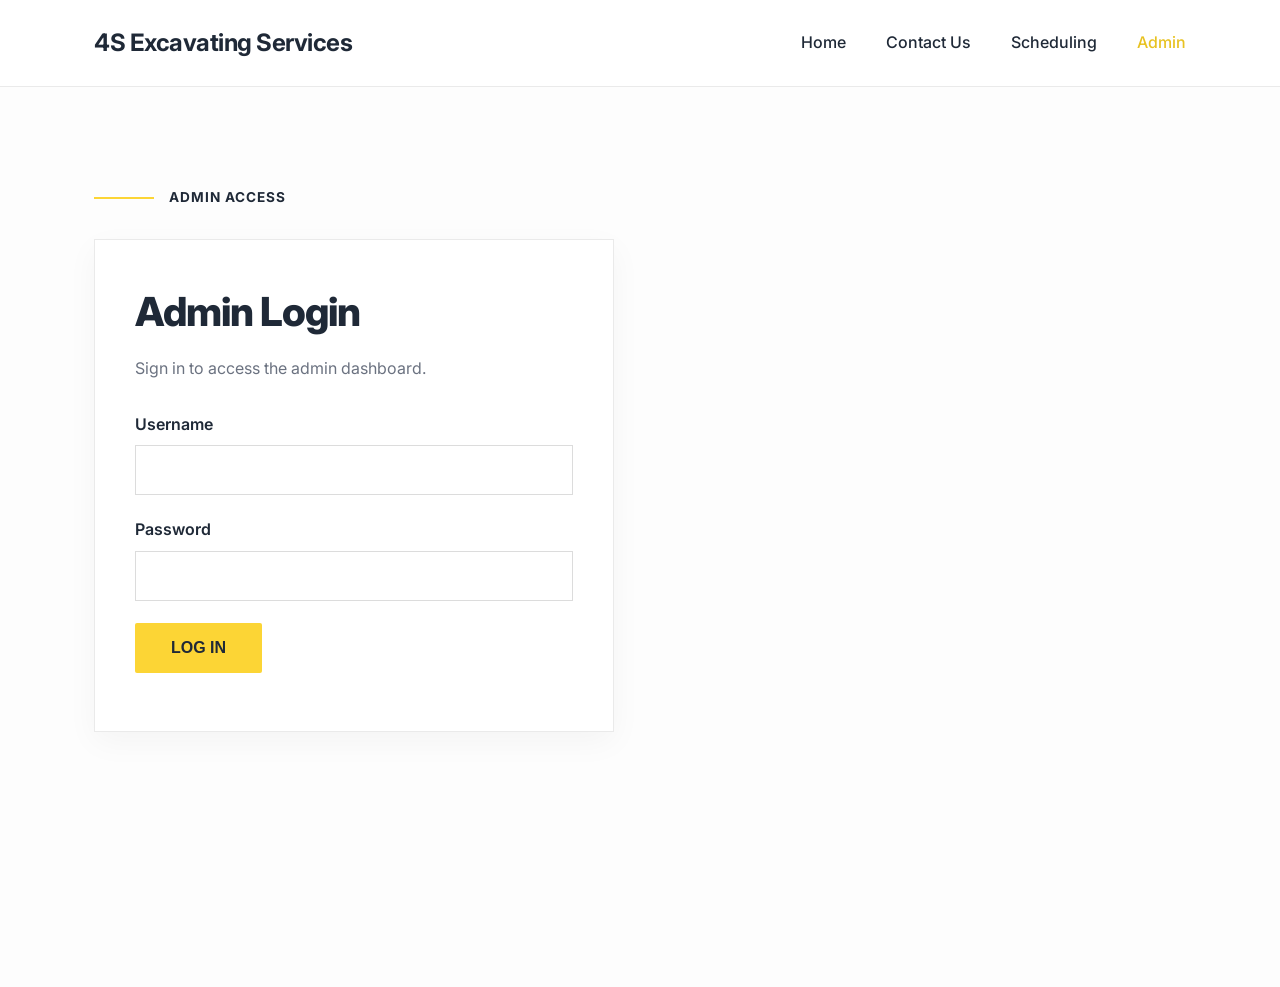
==== admin-login.html @ 3fa3205a "admin related changes" ====
<!DOCTYPE html>
<html lang="en">
<head>
    <!--
        Name: Group
        Date: 2026-03-30
        Description: Admin login page for 4S Excavating Services.
    -->
    <meta charset="UTF-8">
    <meta name="viewport" content="width=device-width, initial-scale=1.0">
    <meta name="description" content="Admin login page for 4S Excavating Services.">
    <title>Admin Login | 4S Excavating Services</title>
    <link rel="stylesheet" href="styles/style.css">
</head>
<body>
    <!-- Navbar -->
    <header class="header">
        <div class="container nav-container">
            <a href="index.html" class="logo">4S Excavating Services</a>

            <nav class="nav">
                <ul class="nav-list">
                    <li>
                        <a href="index.html" class="nav-link">
                            <span class="link-text">Home</span>
                            <span class="mobile-arrow">&rsaquo;</span>
                        </a>
                    </li>
                    <li>
                        <a href="#" class="nav-link">
                            <span class="link-text">Contact Us</span>
                            <span class="mobile-arrow">&rsaquo;</span>
                        </a>
                    </li>
                    <li>
                        <a href="#" class="nav-link">
                            <span class="link-text">Scheduling</span>
                            <span class="mobile-arrow">&rsaquo;</span>
                        </a>
                    </li>
                    <li>
                        <a href="admin-login.html" class="nav-link active">
                            <span class="link-text">Admin</span>
                            <span class="mobile-arrow">&rsaquo;</span>
                        </a>
                    </li>
                    <li class="mobile-socials">
                        <a href="#">Facebook</a>
                        <a href="#">Instagram</a>
                        <a href="#">Twitter</a>
                    </li>
                </ul>
            </nav>

            <button class="mobile-menu-btn" aria-label="Toggle menu">
                <span class="bar"></span>
                <span class="bar"></span>
                <span class="bar"></span>
            </button>
        </div>
    </header>

    <main class="admin-page">
        <section class="admin-login-section">
            <div class="container">
                <div class="section-tag">
                    <span class="line"></span> ADMIN ACCESS
                </div>

                <div class="admin-login-card">
                    <h1>Admin Login</h1>
                    <p class="admin-login-text">
                        Sign in to access the admin dashboard.
                    </p>

                    <form id="admin-login-form">
                        <div class="form-group">
                            <label for="username">Username</label>
                            <input type="text" id="username" name="username">
                        </div>

                        <div class="form-group">
                            <label for="password">Password</label>
                            <input type="password" id="password" name="password">
                        </div>

                        <button type="submit" class="btn btn-primary">Log In</button>
                    </form>

                    <p id="login-message" class="form-message"></p>
                </div>
            </div>
        </section>
    </main>

    <script src="js/script.js"></script>
    <script src="js/admin-login.js"></script>
</body>
</html>
---- styles/style.css ----
@import url('https://fonts.googleapis.com/css2?family=Inter:wght@400;500;600;700;800&display=swap');

:root {
    /* Color scheme inspired by the second image */
    --clr-yellow: #fcd535;
    /* Bright yellow accent */
    --clr-yellow-hover: #e8c222;
    --clr-dark: #111111;
    /* Deep black/dark gray for hero */
    --clr-darker: #0a0a0a;
    --clr-white: #ffffff;
    --clr-bg-light: #fdfdfd;
    /* Main background */
    --clr-card-bg: #f5f5f5;
    /* Light gray for cards to stand out on white */

    --text-dark: #1f2937;
    --text-light: #ffffff;
    --text-muted: #6b7280;

    --font-main: 'Inter', sans-serif;
}

* {
    margin: 0;
    padding: 0;
    box-sizing: border-box;
}

body {
    font-family: var(--font-main);
    background-color: var(--clr-bg-light);
    color: var(--text-dark);
    line-height: 1.6;
    overflow-x: hidden;
}

.container {
    width: 100%;
    max-width: 1140px;
    margin: 0 auto;
    padding: 0 24px;
}

/* Navbar exactly like Image 1 (White background, dark text) */
.header {
    background-color: var(--clr-white);
    padding: 24px 0;
    width: 100%;
    border-bottom: 1px solid #eaeaea;
    /* Optional slight separation */
}

.nav-container {
    display: flex;
    justify-content: space-between;
    align-items: center;
}

.logo {
    font-size: 1.5rem;
    font-weight: 700;
    color: var(--text-dark);
    text-decoration: none;
    letter-spacing: -0.5px;
}

.nav-list {
    display: flex;
    list-style: none;
    gap: 40px;
}

.nav-link {
    text-decoration: none;
    color: var(--text-dark);
    font-weight: 500;
    font-size: 1rem;
    transition: color 0.3s ease;
}

.nav-link:hover,
.nav-link.active {
    color: var(--clr-yellow-hover);
}

.mobile-arrow,
.mobile-socials {
    display: none;
}

.mobile-menu-btn {
    display: none;
    background: none;
    border: none;
    cursor: pointer;
    flex-direction: column;
    gap: 5px;
}

.mobile-menu-btn .bar {
    width: 25px;
    height: 3px;
    background-color: var(--text-dark);
    transition: 0.3s;
}

/* Hero Section (Mimicking Image 1 layout, Image 2 dark aesthetics) */
.hero {
    position: relative;
    padding: 140px 0;
    /* Sleek dark gradient background instead of image */
    background: linear-gradient(135deg, var(--clr-darker) 0%, #2a2a2a 100%);
    color: var(--text-light);
    text-align: center;
}

/* Subtle pattern overlay to make it look "blended" and professional */
.hero::after {
    content: '';
    position: absolute;
    top: 0;
    left: 0;
    right: 0;
    bottom: 0;
    opacity: 0.05;
    background-image: radial-gradient(var(--clr-white) 1px, transparent 1px);
    background-size: 20px 20px;
    pointer-events: none;
}

.hero-content {
    position: relative;
    z-index: 2;
    display: flex;
    flex-direction: column;
    align-items: center;
    max-width: 800px;
}

.subtitle {
    font-size: 1.5rem;
    font-weight: 600;
    color: var(--clr-yellow);
    /* Yellow accent from image 2 */
    margin-bottom: 8px;
    letter-spacing: 0.5px;
}

.title {
    font-size: 4rem;
    font-weight: 800;
    color: var(--text-light);
    margin-bottom: 40px;
    line-height: 1.1;
    letter-spacing: -1px;
}

.btn {
    display: inline-block;
    padding: 16px 36px;
    font-size: 1rem;
    font-weight: 700;
    text-decoration: none;
    text-transform: uppercase;
    border: none;
    cursor: pointer;
    transition: all 0.3s ease;
    border-radius: 2px;
}

.btn-primary {
    background-color: var(--clr-yellow);
    color: var(--text-dark);
}

.btn-primary:hover {
    background-color: var(--clr-yellow-hover);
    transform: translateY(-2px);
}

/* About Section */
.about {
    padding: 100px 0;
    background-color: var(--clr-bg-light);
}

.about-container {
    display: flex;
    gap: 80px;
    align-items: flex-start;
}

.about-left {
    flex: 1.2;
}

.about-right {
    flex: 1;
    display: flex;
    flex-direction: column;
    gap: 50px;
    padding-top: 50px;
}

.section-tag {
    display: flex;
    align-items: center;
    gap: 15px;
    font-size: 0.85rem;
    font-weight: 700;
    text-transform: uppercase;
    color: var(--text-dark);
    margin-bottom: 20px;
    letter-spacing: 1px;
}

.section-tag .line {
    width: 60px;
    height: 2px;
    background-color: var(--clr-yellow);
}

.about-left h2 {
    font-size: 3.5rem;
    font-weight: 800;
    color: var(--text-dark);
    margin-bottom: 40px;
    letter-spacing: -1px;
    line-height: 1.1;
}

.about-text p {
    font-size: 1rem;
    color: var(--text-dark);
    margin-bottom: 30px;
    line-height: 1.8;
}

.stat-item {
    display: flex;
    flex-direction: column;
}

.stat-number {
    font-size: 4rem;
    font-weight: 800;
    color: var(--clr-dark);
    line-height: 0.9;
    margin-bottom: 12px;
    letter-spacing: -2px;
}

.stat-label {
    font-size: 1.2rem;
    font-weight: 700;
    color: var(--text-dark);
}

/* Animations */
@keyframes slideUp {
    from {
        opacity: 0;
        transform: translateY(60px);
    }
    to {
        opacity: 1;
        transform: translateY(0);
    }
}

@keyframes slideLeft {
    from {
        opacity: 0;
        transform: translateX(-60px);
    }
    to {
        opacity: 1;
        transform: translateX(0);
    }
}

.section-animate {
    opacity: 0;
}

.section-animate.active.slide-up {
    animation: slideUp 0.8s cubic-bezier(0.16, 1, 0.3, 1) forwards;
}

.section-animate.active.slide-left {
    animation: slideLeft 0.8s cubic-bezier(0.16, 1, 0.3, 1) forwards;
}

/* Features Section */
.features {
    padding: 100px 0;
    background-color: var(--clr-white);
}

.features-title {
    font-size: 3.5rem;
    font-weight: 800;
    color: var(--text-dark);
    margin-bottom: 60px;
    letter-spacing: -1px;
    line-height: 1.1;
}

.features-grid {
    display: flex;
    gap: 30px;
}

.feature-column {
    flex: 1;
    display: flex;
    flex-direction: column;
    gap: 24px;
    /* Space between card and bottom text */
}

/* Cards (Wireframe shows side-by-side flex layout for icon and text inside a gray card) */
.card {
    background-color: #f9f8f6;
    padding: 40px 32px;
    display: flex;
    flex-direction: column;
    align-items: flex-start;
    gap: 25px;
    min-height: 200px;
    /* Equalizing heights */
    transition: transform 0.3s ease, box-shadow 0.3s ease;
    /* Adding a subtle left yellow border on hover for polish */
    border-left: 4px solid transparent;
}

.card:hover {
    transform: translateY(-5px);
    box-shadow: 0 10px 30px rgba(0, 0, 0, 0.05);
    border-left: 4px solid var(--clr-yellow);
}

.icon-wrapper {
    flex-shrink: 0;
    display: flex;
    align-items: center;
    justify-content: center;
    width: 64px;
    height: 64px;
    border-radius: 50%;
    /* Using dark icon scheme with yellow accents */
    background-color: rgba(252, 213, 53, 0.15);
    color: var(--clr-yellow);
}

/* Wait, wireframe icon is just a gray/black outline. Let's make it dark with yellow stroke! or just dark */
.icon-wrapper svg {
    color: var(--clr-yellow);
    transition: color 0.3s ease;
}

.card:hover .icon-wrapper svg {
    color: var(--clr-dark);
}

.card-text {
    flex-grow: 1;
}

.card-text h3 {
    font-size: 1.25rem;
    font-weight: 700;
    margin-bottom: 12px;
    color: var(--text-dark);
}

.card-text p {
    font-size: 0.95rem;
    color: var(--text-muted);
    line-height: 1.6;
}

.bottom-text {
    font-size: 0.95rem;
    color: var(--text-muted);
    line-height: 1.6;
    padding: 0 10px;
    /* Slightly inset like the wireframe visually */
}

/* Responsive adjustments */
@media (max-width: 900px) {
    .about-container {
        flex-direction: column;
        gap: 50px;
    }
    
    .about-left h2 {
        font-size: 2.5rem;
    }
    
    .about-right {
        padding-top: 0;
        gap: 30px;
    }
    
    .stat-number {
        font-size: 3rem;
    }

    .features-title {
        font-size: 2.5rem;
    }

    .features-grid {
        flex-direction: column;
        gap: 50px;
    }

    .title {
        font-size: 3rem;
    }

    .hero {
        padding: 100px 0;
    }
}

@media (max-width: 768px) {
    .nav-list {
        display: none;
        flex-direction: column;
        position: fixed;
        top: 0;
        left: 0;
        width: 100vw;
        height: 100vh;
        background-color: var(--clr-white);
        padding: 100px 40px 60px 40px;
        z-index: 998;
    }

    .nav-list.active {
        display: flex;
    }

    .nav-link {
        display: flex;
        justify-content: space-between;
        align-items: center;
        width: 100%;
        font-size: 1.5rem;
        font-weight: 400;
        color: var(--text-dark);
        border-bottom: 1px solid transparent;
    }

    .mobile-arrow {
        display: inline-block;
        font-size: 2rem;
        font-weight: 300;
        color: var(--text-dark);
    }

    .mobile-socials {
        margin-top: 150px;
        display: flex;
        justify-content: space-between;
    }

    .mobile-socials a {
        color: var(--text-muted);
        text-decoration: none;
        font-size: 1rem;
        font-weight: 400;
        transition: color 0.3s ease;
    }

    .mobile-socials a:hover {
        color: var(--text-dark);
    }

    .mobile-menu-btn {
        display: flex;
        position: relative;
        z-index: 999;
    }

    .logo {
        position: relative;
        z-index: 999;
    }

    .title {
        font-size: 2.5rem;
    }
}

/* Admin Pages */
.admin-page {
    background-color: var(--clr-bg-light);
    min-height: 100vh;
    padding: 80px 0;
}

.admin-login-section,
.admin-dashboard-section {
    padding: 20px 0 60px 0;
}

.admin-login-card,
.admin-search-card,
.admin-booking-card {
    background-color: var(--clr-white);
    border: 1px solid #eaeaea;
    box-shadow: 0 10px 30px rgba(0, 0, 0, 0.04);
}

.admin-login-card {
    max-width: 520px;
    padding: 40px;
    margin-top: 30px;
}

.admin-login-card h1,
.admin-title {
    font-size: 2.5rem;
    font-weight: 800;
    color: var(--text-dark);
    letter-spacing: -1px;
}

.admin-login-text,
.admin-subtitle {
    font-size: 1rem;
    color: var(--text-muted);
    margin-top: 12px;
    margin-bottom: 30px;
}

.form-group {
    margin-bottom: 22px;
}

.form-group label {
    display: block;
    font-weight: 600;
    margin-bottom: 8px;
    color: var(--text-dark);
}

.form-group input,
.admin-search-card input {
    width: 100%;
    padding: 14px 16px;
    border: 1px solid #dcdcdc;
    font-family: var(--font-main);
    font-size: 1rem;
    color: var(--text-dark);
    background-color: var(--clr-white);
}

.form-group input:focus,
.admin-search-card input:focus {
    outline: 2px solid rgba(252, 213, 53, 0.35);
    border-color: var(--clr-yellow);
}

.form-message {
    margin-top: 18px;
    font-weight: 600;
    color: var(--text-dark);
}

.admin-top-row {
    display: flex;
    justify-content: space-between;
    align-items: flex-start;
    gap: 24px;
    margin-bottom: 32px;
}

.admin-search-card {
    padding: 20px;
    margin-bottom: 28px;
}

.admin-card-list {
    display: grid;
    grid-template-columns: repeat(3, 1fr);
    gap: 24px;
}

.admin-booking-card {
    padding: 28px;
    transition: transform 0.3s ease, box-shadow 0.3s ease;
    border-left: 4px solid transparent;
}

.admin-booking-card:hover {
    transform: translateY(-5px);
    box-shadow: 0 10px 30px rgba(0, 0, 0, 0.05);
    border-left: 4px solid var(--clr-yellow);
}

.admin-booking-card h2 {
    font-size: 1.4rem;
    font-weight: 700;
    margin-bottom: 14px;
    color: var(--text-dark);
}

.admin-booking-card p {
    margin-bottom: 10px;
    color: var(--text-muted);
    line-height: 1.7;
}

.admin-booking-card strong {
    color: var(--text-dark);
}

@media (max-width: 900px) {
    .admin-card-list {
        grid-template-columns: 1fr;
    }

    .admin-top-row {
        flex-direction: column;
        align-items: flex-start;
    }

    .admin-login-card h1,
    .admin-title {
        font-size: 2rem;
    }
}

@media (max-width: 768px) {
    .admin-page {
        padding: 40px 0;
    }

    .admin-login-card {
        padding: 28px;
    }
}
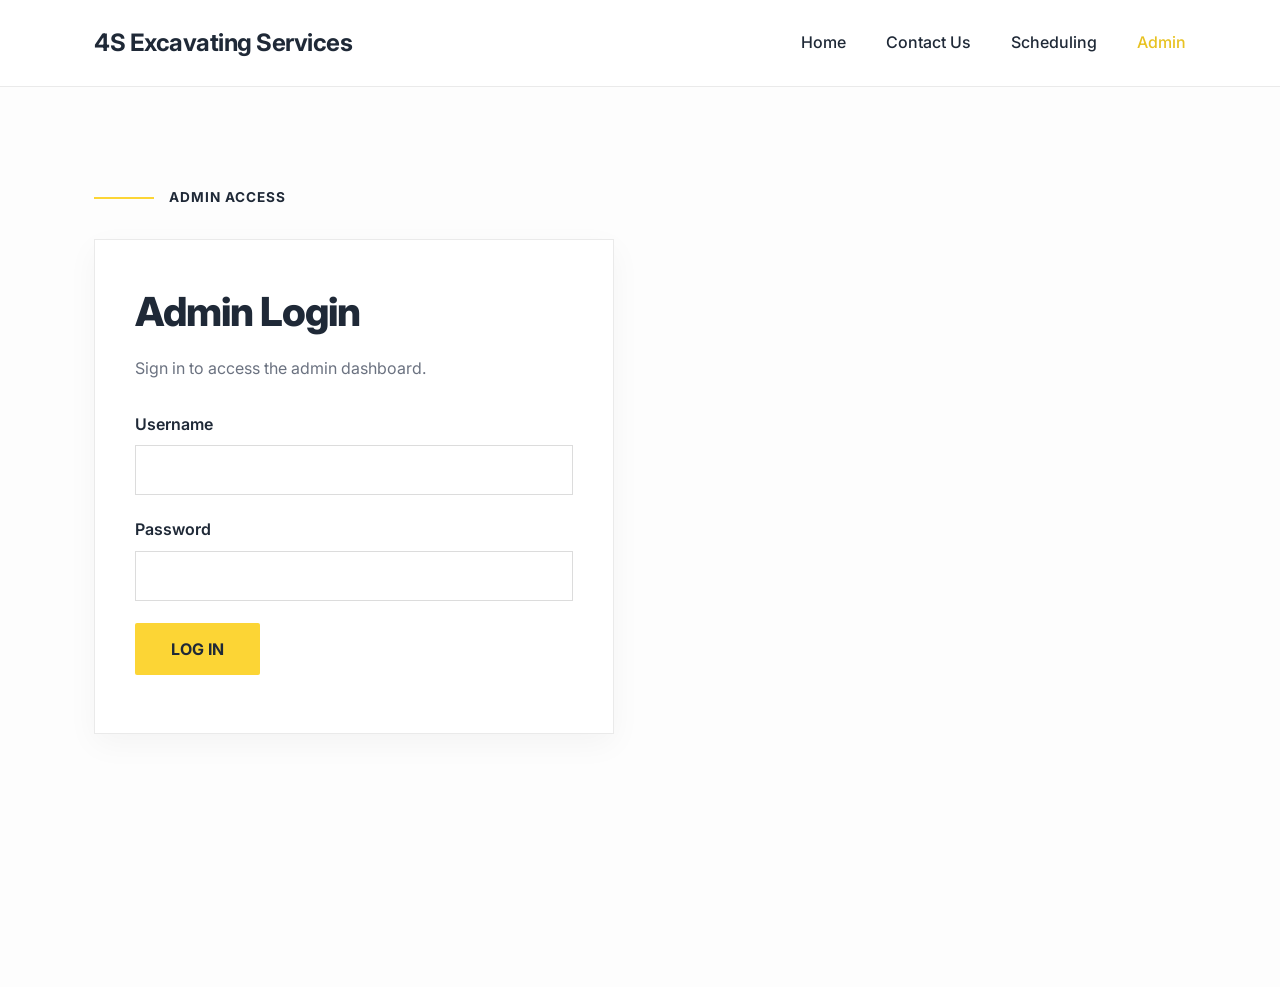
==== commit 15e75325: "added checking for date ranges to mark machines as available" ====
--- a/admin-login.html
+++ b/admin-login.html
@@ -11,6 +11,7 @@
     <meta name="description" content="Admin login page for 4S Excavating Services.">
     <title>Admin Login | 4S Excavating Services</title>
     <link rel="stylesheet" href="styles/style.css">
+    <script src="js/mobileMenu.js"></script>
 </head>
 <body>
     <!-- Navbar -->
@@ -92,8 +93,6 @@
             </div>
         </section>
     </main>
-
-    <script src="js/script.js"></script>
     <script src="js/admin-login.js"></script>
 </body>
 </html>
--- a/styles/style.css
+++ b/styles/style.css
@@ -160,6 +160,7 @@
     display: inline-block;
     padding: 16px 36px;
     font-size: 1rem;
+    font-family: var(--font-main);
     font-weight: 700;
     text-decoration: none;
     text-transform: uppercase;
@@ -179,6 +180,38 @@
     transform: translateY(-2px);
 }
 
+.machines{
+    padding: 50px 0;
+    background-color: var(--clr-bg-light);
+}
+
+.machines h2{
+    font-size: 3.5rem;
+    font-weight: 800;
+    color: var(--text-dark);
+    margin-bottom: 40px;
+    letter-spacing: -1px;
+    line-height: 1.1;
+}
+
+.machine-title{
+    font-size: 2rem;
+}
+
+.available{
+    font-size: 1.5rem;
+    color: rgb(10, 219, 10);
+}
+
+.machine-image{
+    width: 60%;
+    object-fit: contain;
+}
+
+.machine-container{
+    margin-bottom: 50px;
+}
+
 /* About Section */
 .about {
     padding: 100px 0;
@@ -263,6 +296,7 @@
         opacity: 0;
         transform: translateY(60px);
     }
+
     to {
         opacity: 1;
         transform: translateY(0);
@@ -274,6 +308,7 @@
         opacity: 0;
         transform: translateX(-60px);
     }
+
     to {
         opacity: 1;
         transform: translateX(0);
@@ -391,20 +426,28 @@
 
 /* Responsive adjustments */
 @media (max-width: 900px) {
+    .machines h2{
+        font-size: 2.5rem;
+    }
+
+    .machine-image{
+        width: 80%;
+    }
+
     .about-container {
         flex-direction: column;
         gap: 50px;
     }
-    
+
     .about-left h2 {
         font-size: 2.5rem;
     }
-    
+
     .about-right {
         padding-top: 0;
         gap: 30px;
     }
-    
+
     .stat-number {
         font-size: 3rem;
     }
@@ -428,6 +471,10 @@
 }
 
 @media (max-width: 768px) {
+    .machine-image{
+        width: 100%;
+    }
+
     .nav-list {
         display: none;
         flex-direction: column;
@@ -645,4 +692,295 @@
     .admin-login-card {
         padding: 28px;
     }
+}
+
+/* Footer Section */
+.footer {
+    background-color: #0c0c0c; /* Deep non-glassmorphic black */
+    color: #f5f5f5;
+    padding: 80px 0 30px 0;
+    font-family: var(--font-main);
+    border-top: 1px solid #1a1a1a;
+}
+
+.footer-top {
+    display: flex;
+    justify-content: space-between;
+    gap: 60px;
+    margin-bottom: 60px;
+}
+
+.footer-brand {
+    max-width: 400px;
+}
+
+.footer-logo {
+    display: inline-flex;
+    align-items: center;
+    font-size: 1.5rem;
+    font-weight: 700;
+    color: #ffffff;
+    text-decoration: none;
+    margin-bottom: 20px;
+    letter-spacing: -0.5px;
+}
+
+.footer-desc {
+    color: #a1a1aa; /* Muted gray text similar to the reference */
+    font-size: 0.95rem;
+    line-height: 1.6;
+    margin-bottom: 28px;
+}
+
+.footer-socials {
+    display: flex;
+    gap: 16px;
+}
+
+.footer-socials a {
+    color: #ffffff;
+    display: flex;
+    align-items: center;
+    justify-content: center;
+    transition: color 0.3s ease;
+}
+
+.footer-socials a:hover {
+    color: var(--clr-yellow);
+}
+
+.footer-links-container {
+    display: flex;
+    justify-content: flex-end;
+    gap: 80px;
+}
+
+.footer-col h4 {
+    font-size: 1rem;
+    font-weight: 700;
+    color: #ffffff;
+    margin-bottom: 24px;
+}
+
+.footer-col ul {
+    list-style: none;
+    padding: 0;
+    margin: 0;
+    display: flex;
+    flex-direction: column;
+    gap: 16px;
+}
+
+.footer-col ul li a {
+    color: #a1a1aa;
+    text-decoration: none;
+    font-size: 0.95rem;
+    transition: color 0.3s ease;
+}
+
+.footer-col ul li a:hover {
+    color: #ffffff;
+}
+
+.footer-bottom {
+    padding-top: 30px;
+    border-top: 1px solid #27272a;
+    display: flex;
+    justify-content: center;
+    align-items: center;
+    text-align: center;
+}
+
+.footer-bottom p {
+    color: #a1a1aa;
+    font-size: 0.85rem;
+}
+
+@media (max-width: 768px) {
+    .footer-top {
+        flex-direction: column;
+        gap: 40px;
+    }
+    
+    .footer-links-container {
+        justify-content: flex-start;
+    }
+}
+
+/* Contact Page Styling */
+.contact-page {
+    background-color: var(--clr-white);
+    padding: 80px 0 120px;
+}
+
+.contact-title {
+    font-size: 3.5rem;
+    font-weight: 800;
+    color: #4a4a4a; /* Muted dark gray */
+    margin-bottom: 50px;
+    letter-spacing: -1px;
+}
+
+.contact-grid {
+    display: flex;
+    gap: 40px;
+}
+
+.contact-form-col {
+    flex: 2;
+}
+
+.contact-info-col {
+    flex: 1;
+}
+
+.contact-form {
+    display: flex;
+    flex-direction: column;
+    gap: 24px;
+}
+
+.contact-form label {
+    display: block;
+    font-weight: 500;
+    color: #666; /* Muted label color */
+    margin-bottom: 8px;
+    font-size: 0.95rem;
+}
+
+.contact-form input,
+.contact-form textarea,
+.contact-form select {
+    width: 100%;
+    padding: 16px;
+    border: 1px solid #e5e7eb;
+    background-color: #f9fafb; /* Slightly darker cool gray to pop */
+    font-family: var(--font-main);
+    font-size: 1rem;
+    color: var(--text-dark);
+    box-shadow: 0 1px 3px rgba(0,0,0,0.03);
+    transition: box-shadow 0.3s ease, outline 0.3s ease, border-color 0.3s ease;
+}
+
+.contact-form input:focus,
+.contact-form textarea:focus,
+.contact-form select:focus {
+    outline: 2px solid var(--clr-yellow);
+    box-shadow: 0 4px 12px rgba(0,0,0,0.05);
+}
+
+.contact-form select {
+    appearance: none;
+    cursor: pointer;
+}
+
+.select-wrapper {
+    position: relative;
+}
+
+.select-arrow {
+    position: absolute;
+    top: 50%;
+    right: 16px;
+    transform: translateY(-50%);
+    width: 0;
+    height: 0;
+    border-left: 5px solid transparent;
+    border-right: 5px solid transparent;
+    border-top: 5px solid #888;
+    pointer-events: none;
+}
+
+.contact-form .btn {
+    display: block;
+    margin-left: auto; /* Push to right */
+    margin-top: 24px;
+}
+
+.contact-info-card {
+    background-color: #fbfbfb;
+    padding: 40px;
+    box-shadow: 0 4px 20px rgba(0,0,0,0.03);
+    height: 100%;
+}
+
+.contact-info-card h2 {
+    font-size: 1.5rem;
+    font-weight: 700;
+    color: #4a4a4a;
+    margin-bottom: 30px;
+    padding-bottom: 20px;
+    border-bottom: 1px solid #eaeaea;
+}
+
+.info-item {
+    display: flex;
+    gap: 20px;
+    margin-bottom: 30px;
+}
+
+.info-icon {
+    flex-shrink: 0;
+    width: 40px;
+    height: 40px;
+    display: flex;
+    align-items: center;
+    justify-content: center;
+    border: 2px solid #666;
+    border-radius: 50%;
+    color: #666;
+}
+
+.info-icon svg {
+    width: 20px;
+    height: 20px;
+}
+
+.info-text h3 {
+    font-size: 1rem;
+    font-weight: 700;
+    color: #4a4a4a;
+    margin-bottom: 6px;
+}
+
+.info-text p {
+    font-size: 0.95rem;
+    color: #777;
+    line-height: 1.5;
+}
+
+.info-socials {
+    display: flex;
+    gap: 16px;
+    margin-top: 40px;
+    padding-left: 60px; /* Align with text */
+}
+
+.info-socials a {
+    color: #888;
+    transition: color 0.3s ease;
+}
+
+.info-socials a:hover {
+    color: #333;
+}
+
+@media (max-width: 900px) {
+    .contact-grid {
+        flex-direction: column;
+    }
+    
+    .contact-form .btn {
+        margin-left: 0;
+        width: 100%;
+    }
+    
+    .info-socials {
+        padding-left: 0;
+        justify-content: center;
+    }
+    
+    .contact-title {
+        font-size: 2.5rem;
+    }
 }
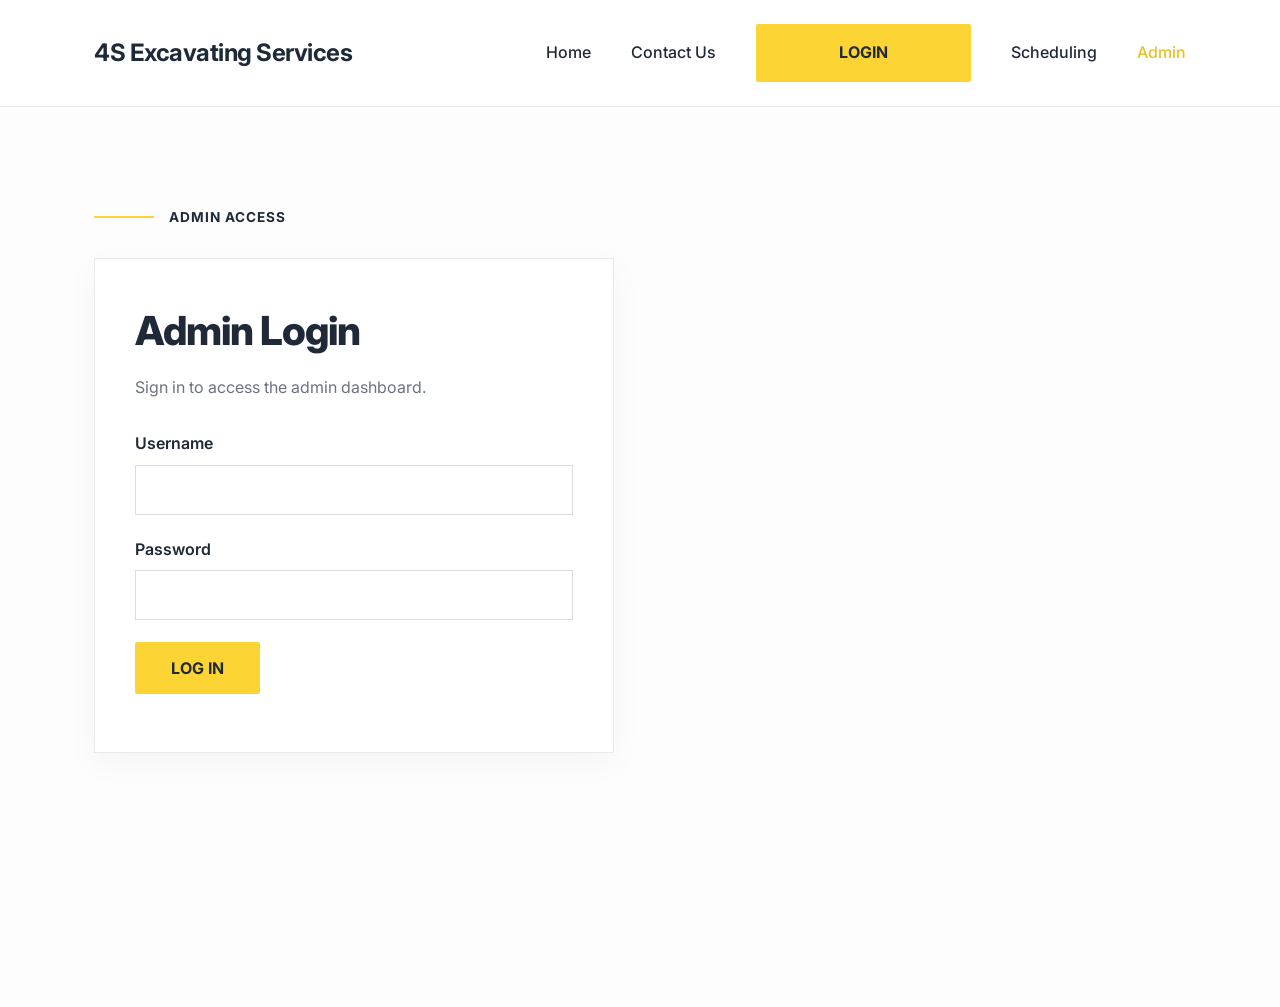
==== commit e1a30754: "(feat): Added a login button that redirects to login.php for all pages" ====
--- a/admin-login.html
+++ b/admin-login.html
@@ -12,6 +12,7 @@
     <title>Admin Login | 4S Excavating Services</title>
     <link rel="stylesheet" href="styles/style.css">
     <script src="js/mobileMenu.js"></script>
+    <script src="js/script.js"></script>
 </head>
 <body>
     <!-- Navbar -->
@@ -33,6 +34,7 @@
                             <span class="mobile-arrow">&rsaquo;</span>
                         </a>
                     </li>
+                    <li class="login-item"><a href="login.php" class="btn btn-primary login-btn">Login</a></li>
                     <li>
                         <a href="#" class="nav-link">
                             <span class="link-text">Scheduling</span>
--- a/styles/style.css
+++ b/styles/style.css
@@ -69,6 +69,7 @@
     display: flex;
     list-style: none;
     gap: 40px;
+    align-items: center;
 }
 
 .nav-link {
@@ -180,12 +181,17 @@
     transform: translateY(-2px);
 }
 
-.machines{
+.login-btn {
+    width: 215px;
+    text-align: center;
+}
+
+.machines {
     padding: 50px 0;
     background-color: var(--clr-bg-light);
 }
 
-.machines h2{
+.machines h2 {
     font-size: 3.5rem;
     font-weight: 800;
     color: var(--text-dark);
@@ -194,21 +200,21 @@
     line-height: 1.1;
 }
 
-.machine-title{
+.machine-title {
     font-size: 2rem;
 }
 
-.available{
+.available {
     font-size: 1.5rem;
     color: rgb(10, 219, 10);
 }
 
-.machine-image{
+.machine-image {
     width: 60%;
     object-fit: contain;
 }
 
-.machine-container{
+.machine-container {
     margin-bottom: 50px;
 }
 
@@ -216,6 +222,7 @@
 .about {
     padding: 100px 0;
     background-color: var(--clr-bg-light);
+    margin-bottom: 5px;
 }
 
 .about-container {
@@ -266,7 +273,7 @@
 .about-text p {
     font-size: 1rem;
     color: var(--text-dark);
-    margin-bottom: 30px;
+    margin-bottom: 10px;
     line-height: 1.8;
 }
 
@@ -426,11 +433,11 @@
 
 /* Responsive adjustments */
 @media (max-width: 900px) {
-    .machines h2{
+    .machines h2 {
         font-size: 2.5rem;
     }
 
-    .machine-image{
+    .machine-image {
         width: 80%;
     }
 
@@ -471,13 +478,14 @@
 }
 
 @media (max-width: 768px) {
-    .machine-image{
+    .machine-image {
         width: 100%;
     }
 
     .nav-list {
         display: none;
         flex-direction: column;
+        align-items: stretch;
         position: fixed;
         top: 0;
         left: 0;
@@ -511,7 +519,7 @@
     }
 
     .mobile-socials {
-        margin-top: 150px;
+        margin-top: 30px;
         display: flex;
         justify-content: space-between;
     }
@@ -522,6 +530,13 @@
         font-size: 1rem;
         font-weight: 400;
         transition: color 0.3s ease;
+    }
+
+    .login-item {
+        margin-top: 30px;
+        display: flex;
+        justify-content: center;
+        width: 100%;
     }
 
     .mobile-socials a:hover {
@@ -696,7 +711,8 @@
 
 /* Footer Section */
 .footer {
-    background-color: #0c0c0c; /* Deep non-glassmorphic black */
+    background-color: #0c0c0c;
+    /* Deep non-glassmorphic black */
     color: #f5f5f5;
     padding: 80px 0 30px 0;
     font-family: var(--font-main);
@@ -726,7 +742,8 @@
 }
 
 .footer-desc {
-    color: #a1a1aa; /* Muted gray text similar to the reference */
+    color: #a1a1aa;
+    /* Muted gray text similar to the reference */
     font-size: 0.95rem;
     line-height: 1.6;
     margin-bottom: 28px;
@@ -801,7 +818,7 @@
         flex-direction: column;
         gap: 40px;
     }
-    
+
     .footer-links-container {
         justify-content: flex-start;
     }
@@ -816,7 +833,8 @@
 .contact-title {
     font-size: 3.5rem;
     font-weight: 800;
-    color: #4a4a4a; /* Muted dark gray */
+    color: #4a4a4a;
+    /* Muted dark gray */
     margin-bottom: 50px;
     letter-spacing: -1px;
 }
@@ -843,7 +861,8 @@
 .contact-form label {
     display: block;
     font-weight: 500;
-    color: #666; /* Muted label color */
+    color: #666;
+    /* Muted label color */
     margin-bottom: 8px;
     font-size: 0.95rem;
 }
@@ -854,11 +873,12 @@
     width: 100%;
     padding: 16px;
     border: 1px solid #e5e7eb;
-    background-color: #f9fafb; /* Slightly darker cool gray to pop */
+    background-color: #f9fafb;
+    /* Slightly darker cool gray to pop */
     font-family: var(--font-main);
     font-size: 1rem;
     color: var(--text-dark);
-    box-shadow: 0 1px 3px rgba(0,0,0,0.03);
+    box-shadow: 0 1px 3px rgba(0, 0, 0, 0.03);
     transition: box-shadow 0.3s ease, outline 0.3s ease, border-color 0.3s ease;
 }
 
@@ -866,7 +886,7 @@
 .contact-form textarea:focus,
 .contact-form select:focus {
     outline: 2px solid var(--clr-yellow);
-    box-shadow: 0 4px 12px rgba(0,0,0,0.05);
+    box-shadow: 0 4px 12px rgba(0, 0, 0, 0.05);
 }
 
 .contact-form select {
@@ -893,14 +913,15 @@
 
 .contact-form .btn {
     display: block;
-    margin-left: auto; /* Push to right */
+    margin-left: auto;
+    /* Push to right */
     margin-top: 24px;
 }
 
 .contact-info-card {
     background-color: #fbfbfb;
     padding: 40px;
-    box-shadow: 0 4px 20px rgba(0,0,0,0.03);
+    box-shadow: 0 4px 20px rgba(0, 0, 0, 0.03);
     height: 100%;
 }
 
@@ -953,7 +974,8 @@
     display: flex;
     gap: 16px;
     margin-top: 40px;
-    padding-left: 60px; /* Align with text */
+    padding-left: 60px;
+    /* Align with text */
 }
 
 .info-socials a {
@@ -969,18 +991,81 @@
     .contact-grid {
         flex-direction: column;
     }
-    
+
     .contact-form .btn {
         margin-left: 0;
         width: 100%;
     }
-    
+
     .info-socials {
         padding-left: 0;
         justify-content: center;
     }
-    
+
     .contact-title {
         font-size: 2.5rem;
     }
+}
+
+/* Modal Styling */
+.modal {
+    display: none;
+    position: fixed;
+    z-index: 1000;
+    left: 0;
+    top: 0;
+    width: 100%;
+    height: 100%;
+    background-color: rgba(17, 17, 17, 0.5);
+    /* subtle backdrop */
+    align-items: center;
+    justify-content: center;
+}
+
+.modal.show {
+    display: flex;
+}
+
+.modal-content {
+    background-color: var(--clr-white);
+    padding: 30px 40px;
+    border-radius: 4px;
+    max-width: 500px;
+    width: 90%;
+    position: relative;
+    box-shadow: 0 10px 30px rgba(0, 0, 0, 0.1);
+    border-left: 4px solid var(--clr-yellow);
+}
+
+/* Let it reuse the slideLeft animation already defined in the CSS */
+.modal-content.slide-left {
+    animation: slideLeft 0.5s cubic-bezier(0.16, 1, 0.3, 1) forwards;
+}
+
+.close-btn {
+    position: absolute;
+    top: 15px;
+    right: 20px;
+    color: var(--text-muted);
+    font-size: 24px;
+    font-weight: bold;
+    cursor: pointer;
+    transition: color 0.3s ease;
+}
+
+.close-btn:hover {
+    color: var(--text-dark);
+}
+
+.modal-content h2 {
+    font-size: 1.5rem;
+    font-weight: 700;
+    color: var(--text-dark);
+    margin-bottom: 12px;
+}
+
+.modal-content p {
+    color: var(--text-muted);
+    font-size: 1rem;
+    line-height: 1.6;
 }
